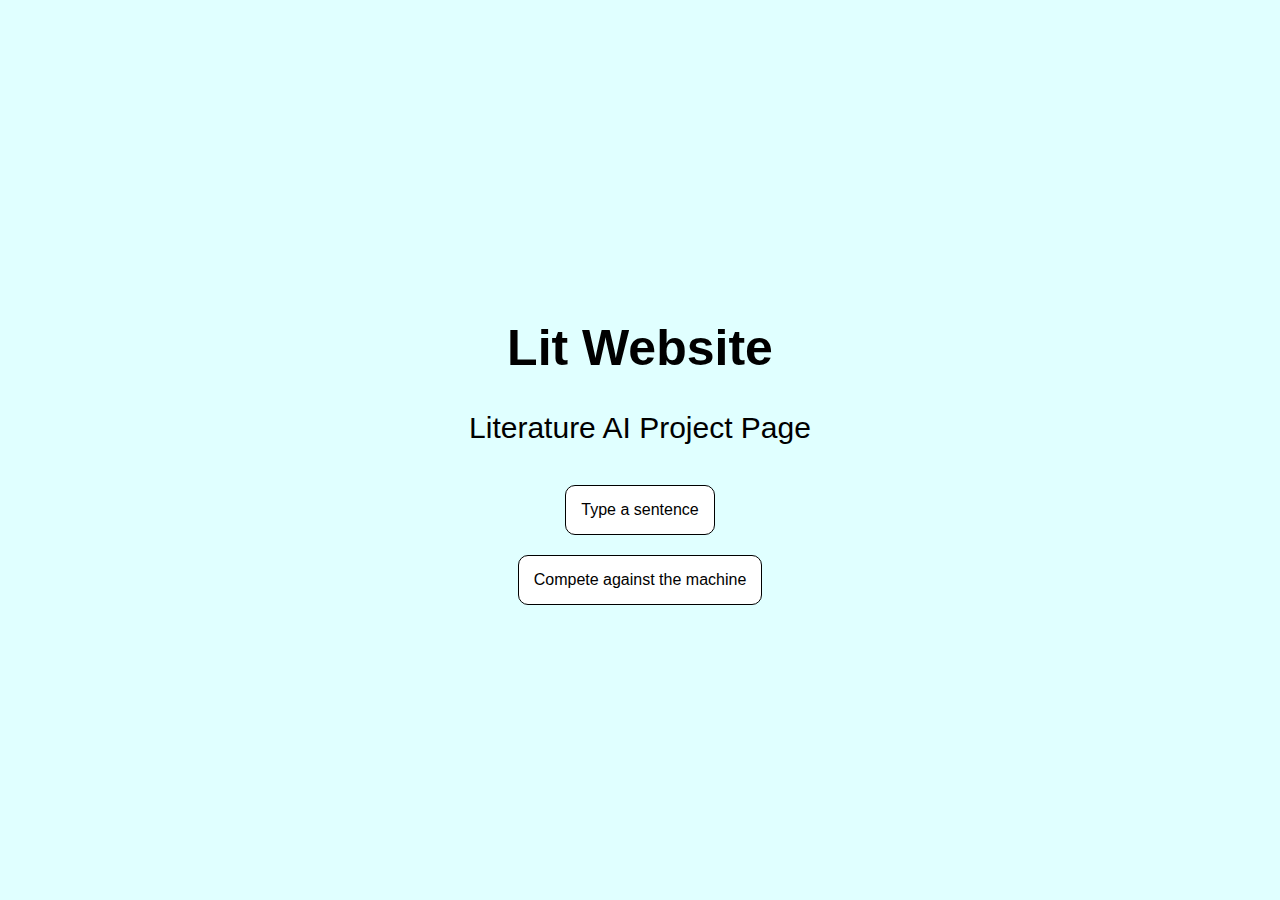
==== index.html @ 8a232be9 "initial frontend added" ====
<!DOCTYPE html>
<html>

<head>
    <meta charset="utf-8">
    <meta name="viewport" content="width=device-width, initial-scale=1" />
    <title>Home</title>
    <link rel="stylesheet" href="index.css">
    <link rel="icon" type="image/x-icon" href="">
</head>

<body>
    <div class="content">
        <h1>Lit Website</h1>
        <p class="sub-title">Literature AI Project Page</p>

        <button onclick="navigateToType()">Type a sentence</button>
        <br>
        <button onclick="navigateToCompete()">Compete against the machine</button>
        <script src="navigation.js"></script>
    </div>
</body>

</html>
---- index.css ----
body {
    font-family: sans-serif;
    text-align: center;
    background-color: lightcyan;

    display: flex;
    align-items: center; 
    justify-content: center; 
    height: 100vh; 
    margin: 0; 
}

h1 {
    font-size: 50px;
}

.sub-title {
    font-size: 30px;
}

button {
    padding: 15px;
    margin: 10px;
    background-color: white;
    border-radius: 10px;
    border: 1px solid black;
    font-size: 16px;
}

.content {
    text-align: center;
}
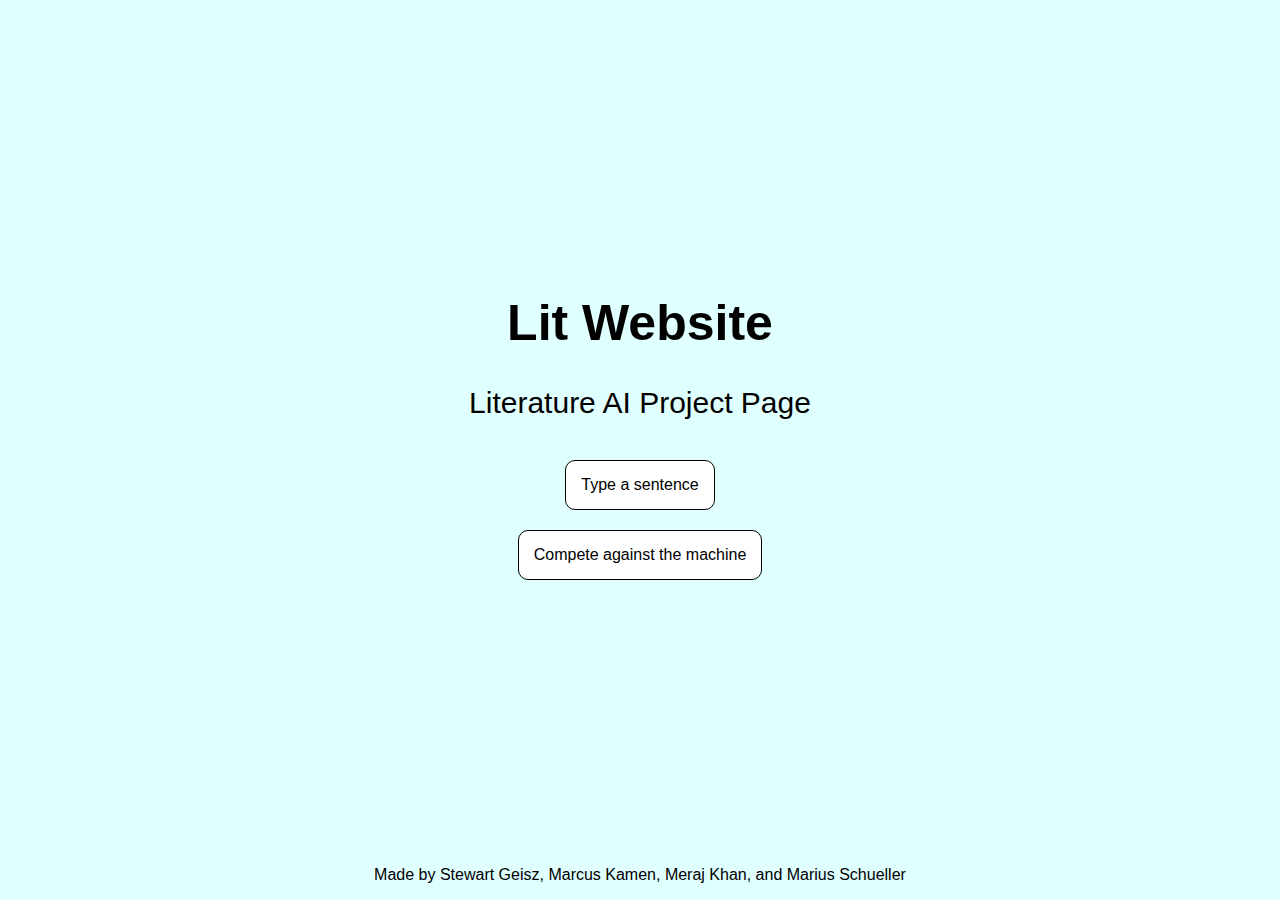
==== commit 768be090: "added credits" ====
--- a/index.html
+++ b/index.html
@@ -10,6 +10,7 @@
 </head>
 
 <body>
+    <div class ="container">
     <div class="content">
         <h1>Lit Website</h1>
         <p class="sub-title">Literature AI Project Page</p>
@@ -19,6 +20,8 @@
         <button onclick="navigateToCompete()">Compete against the machine</button>
         <script src="navigation.js"></script>
     </div>
+</div>
+    <p id="credits">Made by Stewart Geisz, Marcus Kamen, Meraj Khan, and Marius Schueller</p>
 </body>
 
 </html>--- a/index.css
+++ b/index.css
@@ -1,13 +1,20 @@
 body {
     font-family: sans-serif;
-    text-align: center;
     background-color: lightcyan;
+    height: 100vh;
+    margin: 0;
+    display: flex;
+    flex-direction: column;
+    justify-content: space-between; /* Keeps #credit at the bottom */
+    align-items: center; /* Centers all children horizontally */
+}
 
+.container {
     display: flex;
     align-items: center; 
     justify-content: center; 
-    height: 100vh; 
-    margin: 0; 
+    flex-grow: 1; /* Takes up the available space in the body */
+    text-align: center;
 }
 
 h1 {
@@ -27,6 +34,8 @@
     font-size: 16px;
 }
 
-.content {
-    text-align: center;
+#credit {
+    text-align: center; /* Centers the text inside #credit */
+    padding: 10px;
+    width: 100%; /* Ensures it spans the full width of the page */
 }
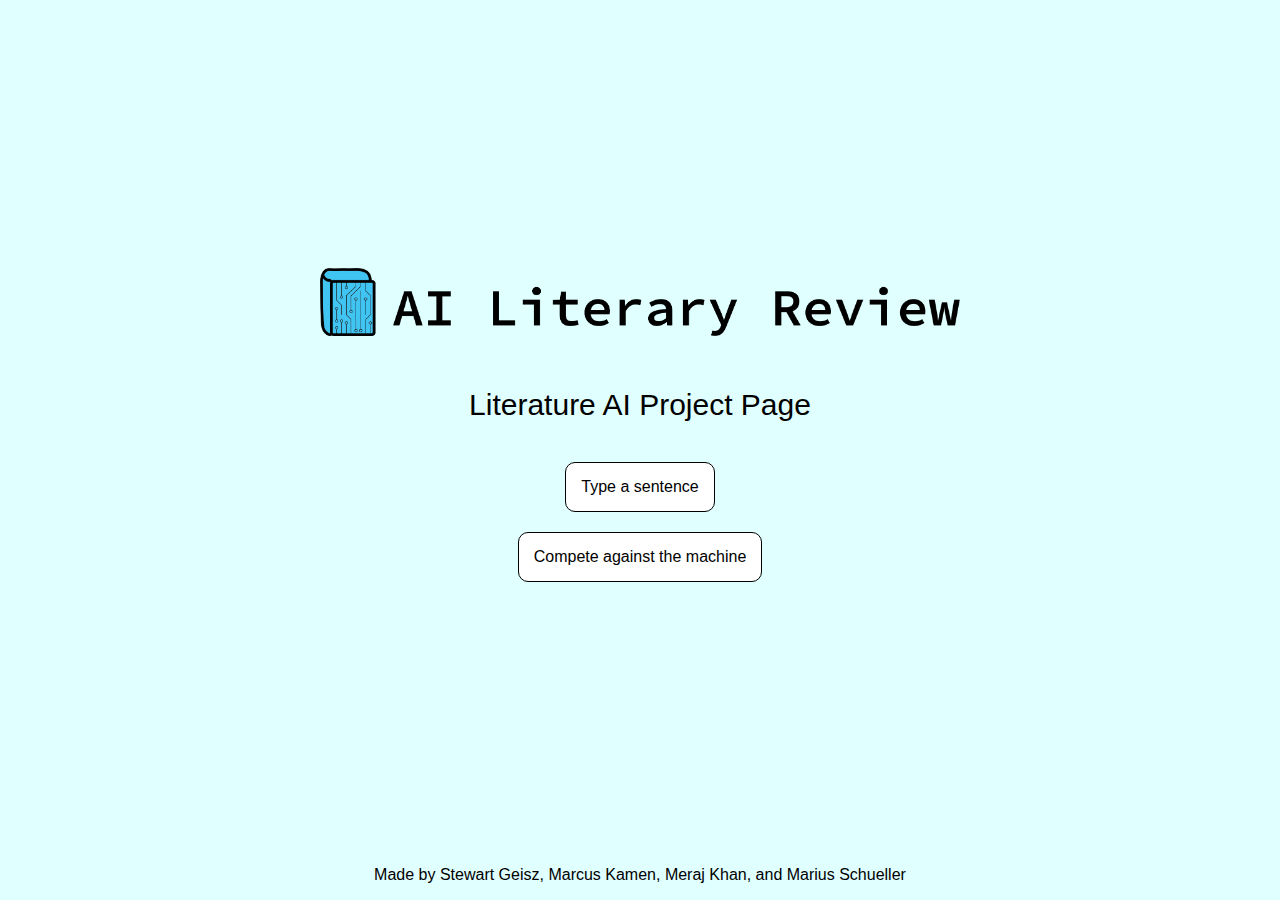
==== commit 4d492a4a: "logo added" ====
--- a/index.html
+++ b/index.html
@@ -12,7 +12,7 @@
 <body>
     <div class ="container">
     <div class="content">
-        <h1>Lit Website</h1>
+        <img class="logo"src="images/LitReviewLogo.png">
         <p class="sub-title">Literature AI Project Page</p>
 
         <button onclick="navigateToType()">Type a sentence</button>
--- a/index.css
+++ b/index.css
@@ -5,15 +5,15 @@
     margin: 0;
     display: flex;
     flex-direction: column;
-    justify-content: space-between; /* Keeps #credit at the bottom */
-    align-items: center; /* Centers all children horizontally */
+    justify-content: space-between; 
+    align-items: center; 
 }
 
 .container {
     display: flex;
     align-items: center; 
     justify-content: center; 
-    flex-grow: 1; /* Takes up the available space in the body */
+    flex-grow: 1; 
     text-align: center;
 }
 
@@ -35,7 +35,15 @@
 }
 
 #credit {
-    text-align: center; /* Centers the text inside #credit */
+    text-align: center; 
     padding: 10px;
-    width: 100%; /* Ensures it spans the full width of the page */
+    width: 100%; 
 }
+
+.logo {
+    
+    width: 50vw;
+    margin: auto;
+    margin-top: 10px;
+    margin-bottom: 5px;
+}
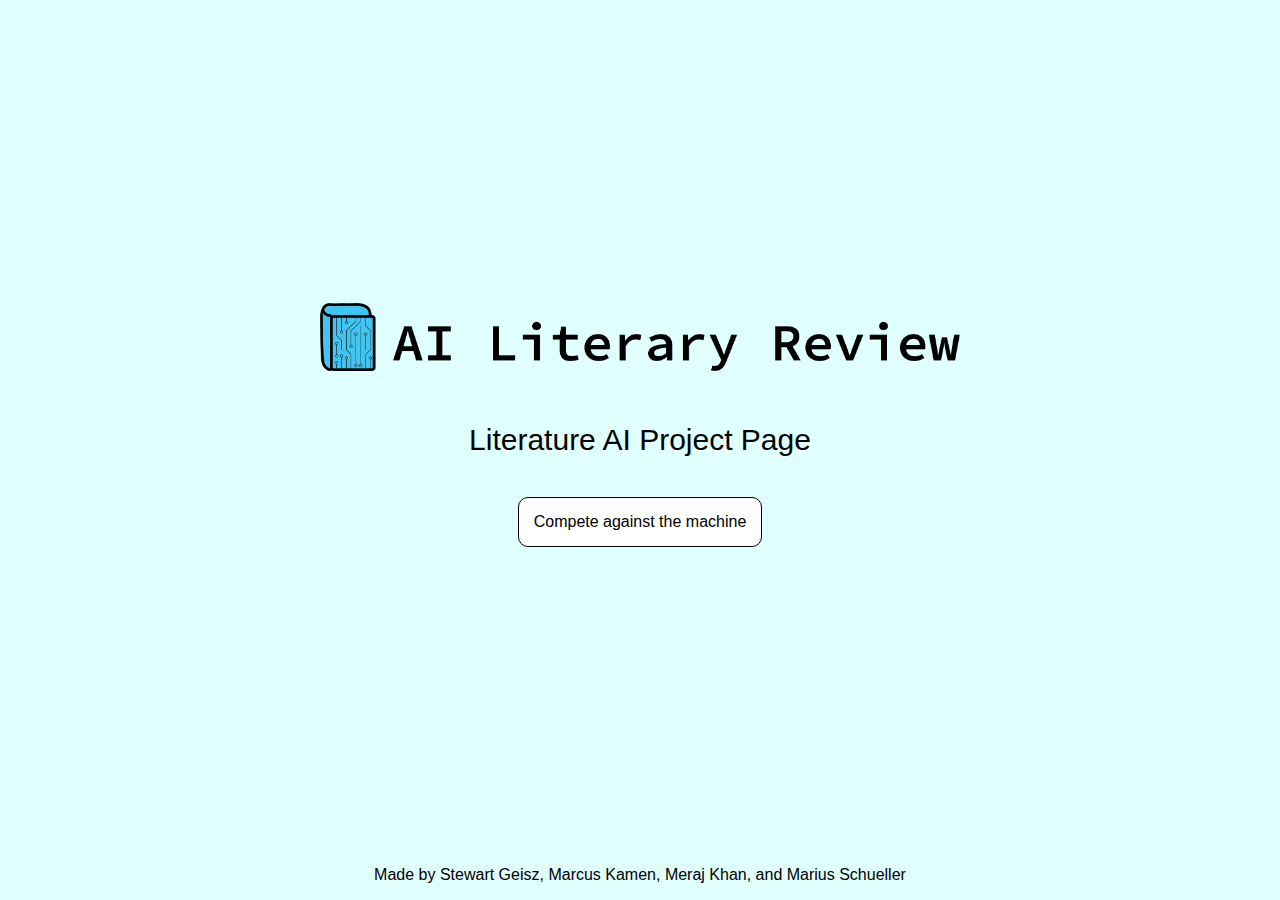
==== commit 844b8fce: "more styling added" ====
--- a/index.html
+++ b/index.html
@@ -15,8 +15,7 @@
         <img class="logo"src="images/LitReviewLogo.png">
         <p class="sub-title">Literature AI Project Page</p>
 
-        <button onclick="navigateToType()">Type a sentence</button>
-        <br>
+        
         <button onclick="navigateToCompete()">Compete against the machine</button>
         <script src="navigation.js"></script>
     </div>
